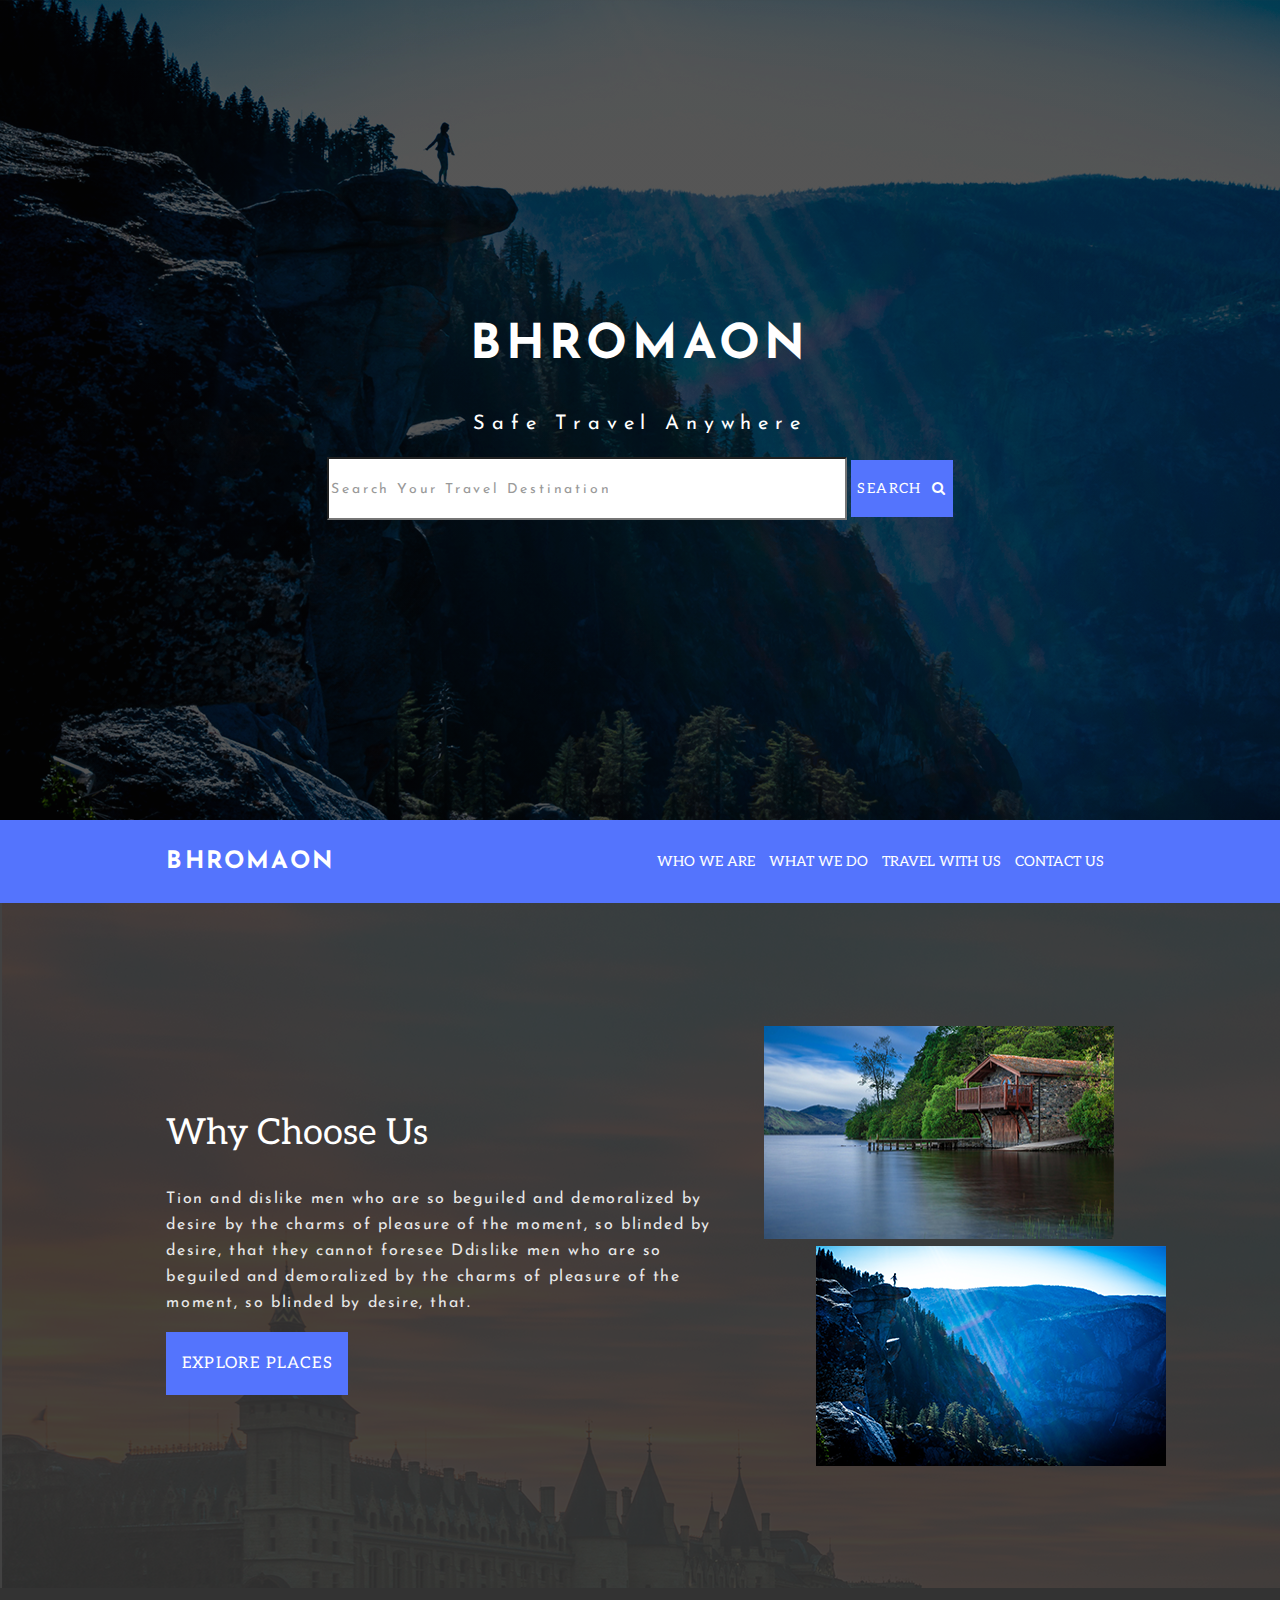
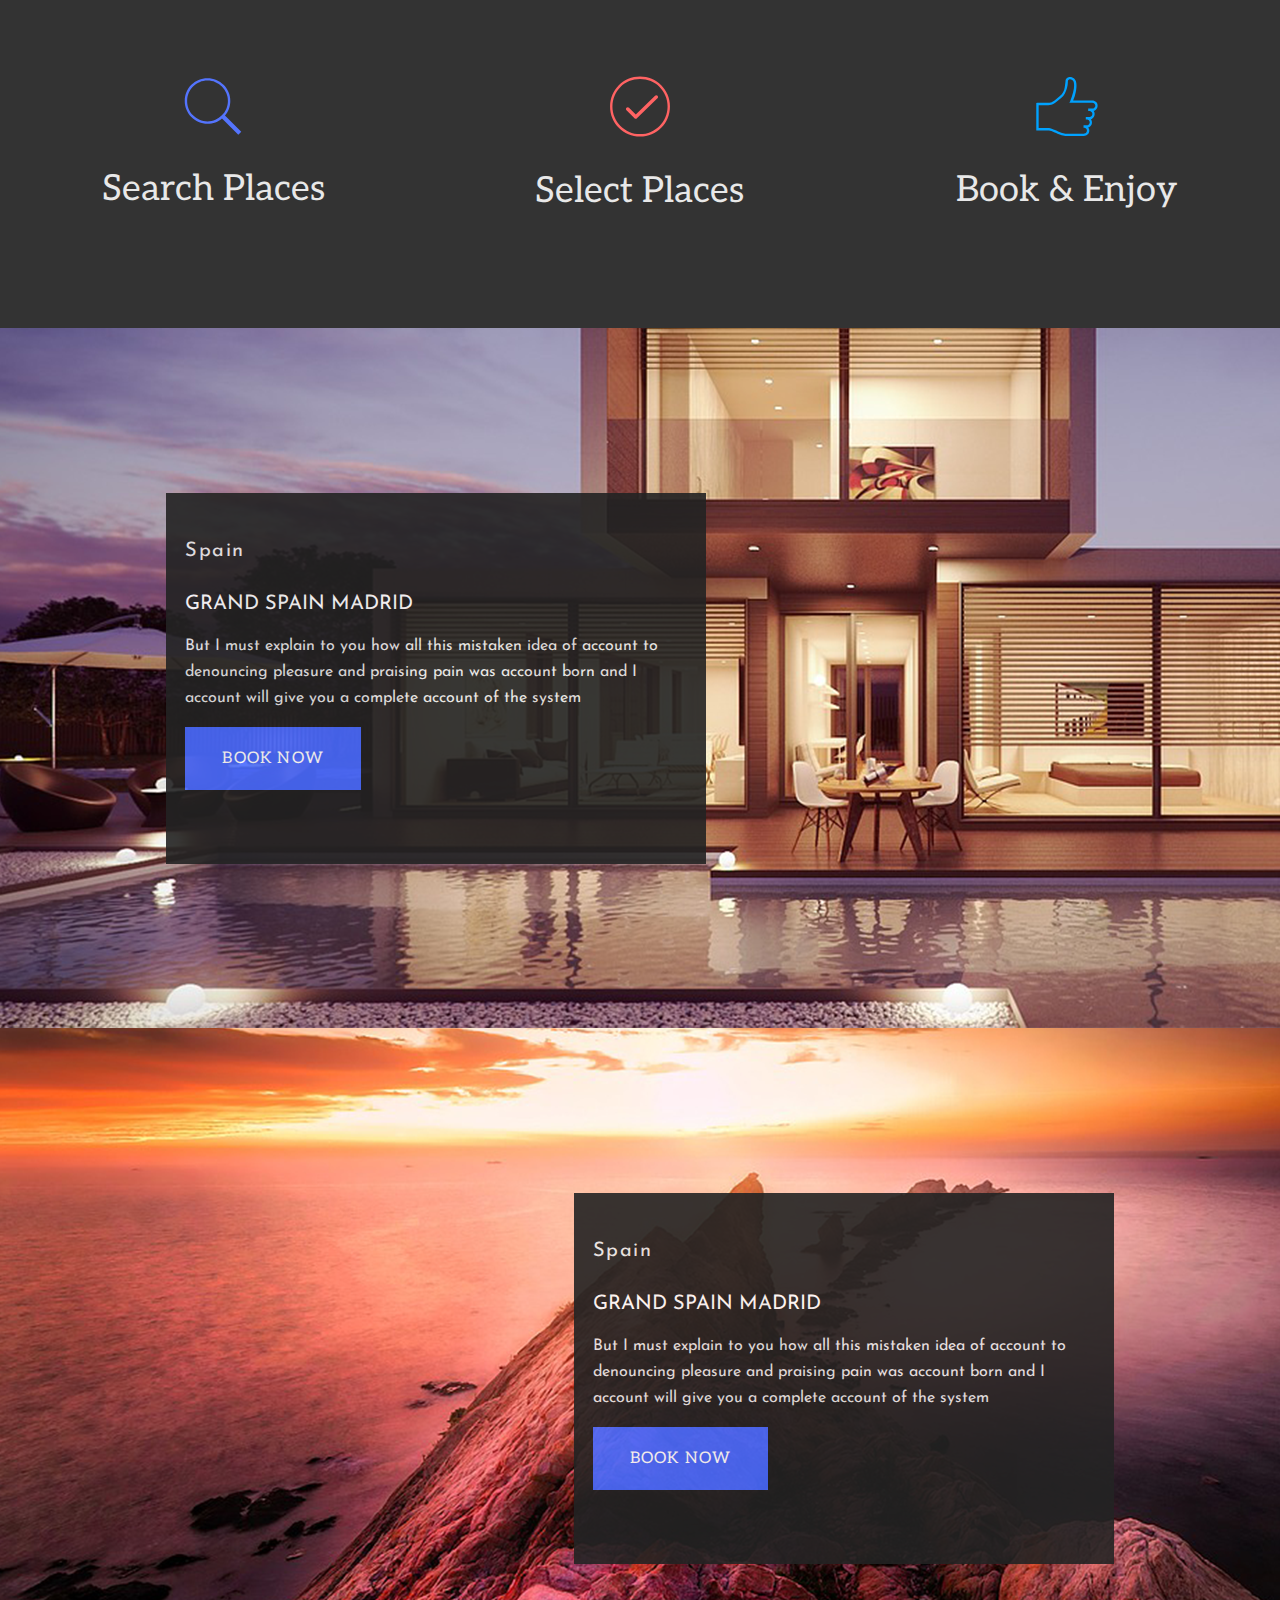
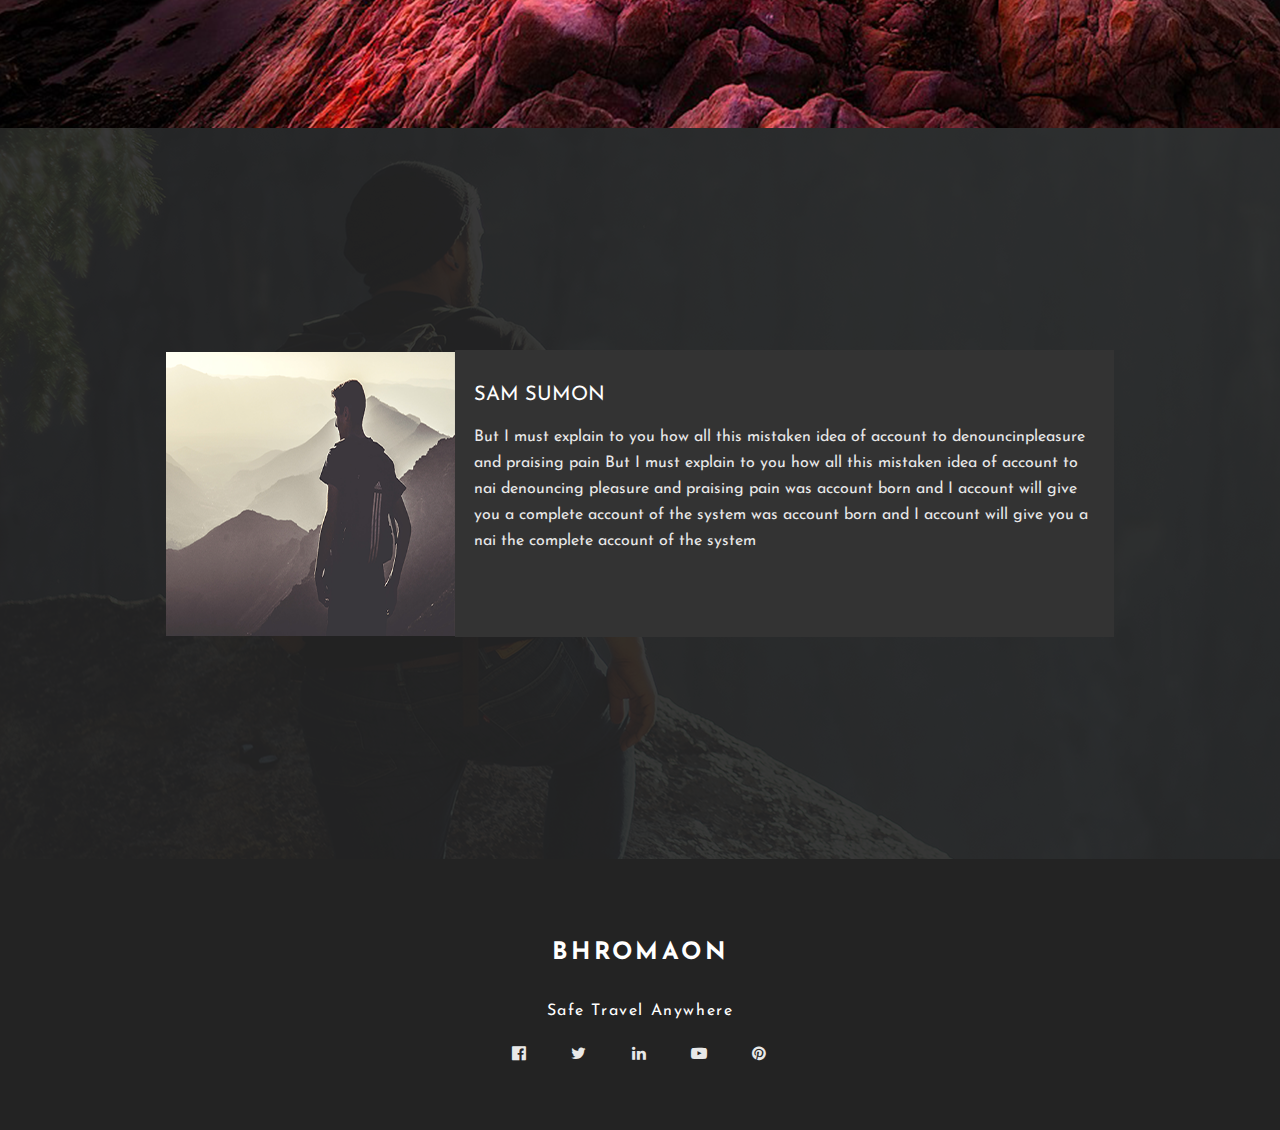
==== BHROMAON/index.html @ 415ad025 "Added my projects" ====
<!DOCTYPE html>
<html lang="en">
  <head>
    <meta charset="UTF-8" />
    <meta name="viewport" content="width=device-width, initial-scale=1.0" />
    <title>Exam</title>
    <link rel="stylesheet" href="./style.css" />
    <link
      rel="stylesheet"
      href="https://cdnjs.cloudflare.com/ajax/libs/font-awesome/4.7.0/css/font-awesome.min.css"
    />
    <link
      href="https://fonts.googleapis.com/css?family=Aleo"
      rel="stylesheet"
    />
    <link
      href="https://fonts.googleapis.com/css?family=Josefin Sans"
      rel="stylesheet"
    />
  </head>
  <body>
    <div class="container">
      <div class="header">
        <div class="header-text">
          <h1 class="header-text-title">Bhromaon</h1>
          <h3 class="header-text-subtitle">Safe Travel Anywhere</h3>
          <div class="header-input-button">
            <input
              class="header-input"
              type="text"
              placeholder="Search Your Travel Destination"
            />
            <button class="header-button">
              Search
              <span
                ><i
                  class="fa fa-search header-button-icon"
                  aria-hidden="true"
                ></i
              ></span>
            </button>
          </div>
        </div>
      </div>

      <div class="nav">
        <div class="logo">
          <h1 class="logo-text">Bhromaon</h1>
        </div>
        <div class="nav-bar">
          <a class="nav-bar-links" href="#">Who We Are</a>
          <a class="nav-bar-links" href="#">What We Do</a>
          <a class="nav-bar-links" href="#">Travel With Us</a>
          <a class="nav-bar-links" href="#">Contact Us</a>
        </div>
      </div>

      <div class="main">
        <div class="left-main">
          <h1 class="left-main-text">Why Choose Us</h1>
          <p class="left-main-paragraph">
            Tion and dislike men who are so beguiled and demoralized by desire
            by the charms of pleasure of the moment, so blinded by desire, that
            they cannot foresee Ddislike men who are so beguiled and
            demoralized by the charms of pleasure of the moment, so blinded by
            desire, that.
          </p>
          <button class="left-main-button">Explore Places</button>
        </div>
        <div class="right-main">
          <img class="right-main-image" src="./images/Image2.png" alt="" />
          <img class="right-main-imagee" src="./images/Image3.png" alt="" />
        </div>
      </div>

      <div class="section">
        <div class="section-svg">
          <svg
            xmlns="http://www.w3.org/2000/svg"
            width="58"
            height="57"
            viewBox="0 0 58 57"
            fill="none"
          >
            <path
              fill-rule="evenodd"
              clip-rule="evenodd"
              d="M57.2656 53.8123L54.3124 56.7656L37.9999 40.4529C37.0617 41.2968 36.0312 42.0483 34.9062 42.7031C33.7812 43.3601 32.6079 43.9224 31.3906 44.3906C30.1711 44.8608 28.8813 45.2123 27.5233 45.4453C26.1633 45.6803 24.8273 45.7969 23.5156 45.7969C20.3273 45.7969 17.35 45.1881 14.5859 43.9685C11.8195 42.7514 9.40472 41.11 7.34372 39.0467C5.28044 36.9856 3.66326 34.571 2.49212 31.8046C1.31882 29.0404 0.7343 26.1093 0.7343 23.0155C0.7343 19.8295 1.31882 16.8521 2.49212 14.0859C3.66326 11.3218 5.28044 8.90693 7.34372 6.84364C9.40472 4.78259 11.8195 3.16528 14.5859 1.99201C17.35 0.820976 20.3273 0.234162 23.5156 0.234162C26.6094 0.234162 29.5383 0.820976 32.3047 1.99201C35.0688 3.16528 37.4836 4.78259 39.5469 6.84364C41.6079 8.90693 43.2493 11.3218 44.4687 14.0859C45.686 16.8521 46.2968 19.8295 46.2968 23.0155C46.2968 24.3293 46.1781 25.6653 45.9453 27.0232C45.7101 28.3834 45.3585 29.6733 44.8906 30.8904C44.4203 32.1101 43.8579 33.2811 43.2031 34.4061C42.5461 35.531 41.7968 36.5638 40.9531 37.4999L57.2656 53.8123ZM3.12494 23.0155C3.12494 25.828 3.63914 28.4537 4.6718 30.8904C5.7023 33.3295 7.15478 35.485 9.03122 37.3593C10.9054 39.2358 13.0851 40.7123 15.5703 41.7889C18.0531 42.8677 20.703 43.4062 23.5156 43.4062C26.3281 43.4062 28.9516 42.8677 31.3906 41.7889C33.8273 40.7123 35.9829 39.2358 37.8593 37.3593C39.7336 35.485 41.2101 33.3295 42.289 30.8904C43.3657 28.4537 43.9062 25.828 43.9062 23.0155C43.9062 20.203 43.3657 17.5552 42.289 15.0701C41.2101 12.5872 39.7336 10.4076 37.8593 8.53115C35.9829 6.65678 33.8273 5.20444 31.3906 4.17165C28.9516 3.14115 26.3281 2.62484 23.5156 2.62484C20.703 2.62484 18.0531 3.14115 15.5703 4.17165C13.0851 5.20444 10.9054 6.65678 9.03122 8.53115C7.15478 10.4076 5.7023 12.5872 4.6718 15.0701C3.63914 17.5552 3.12494 20.203 3.12494 23.0155Z"
              fill="#5474FD"
            />
          </svg>
          <p class="section-svg-text">Search Places</p>
        </div>
        <div class="section-svg">
          <svg
            xmlns="http://www.w3.org/2000/svg"
            width="60"
            height="61"
            viewBox="0 0 60 61"
            fill="none"
          >
            <path
              fill-rule="evenodd"
              clip-rule="evenodd"
              d="M30 0.546839C34.1242 0.546839 38.0156 1.32023 41.6718 2.867C45.3281 4.41403 48.5141 6.54759 51.2343 9.26541C53.9523 11.9857 56.0859 15.1717 57.6328 18.8281C59.1796 22.4843 59.9531 26.3756 59.9531 30.4999C59.9531 34.6263 59.1796 38.5154 57.6328 42.1718C56.0859 45.828 53.9523 49.0162 51.2343 51.7343C48.5141 54.4544 45.3281 56.5859 41.6718 58.1327C38.0156 59.6795 34.1242 60.4531 30 60.4531C25.8735 60.4531 21.9843 59.6795 18.3281 58.1327C14.6718 56.5859 11.4836 54.4544 8.76562 51.7343C6.04543 49.0162 3.914 45.828 2.36716 42.1718C0.820258 38.5154 0.046808 34.6263 0.046808 30.4999C0.046808 26.3756 0.820258 22.4843 2.36716 18.8281C3.914 15.1717 6.04543 11.9857 8.76562 9.26541C11.4836 6.54759 14.6718 4.41403 18.3281 2.867C21.9843 1.32023 25.8735 0.546839 30 0.546839ZM30 58.0624C33.8429 58.0624 37.4288 57.3374 40.7578 55.8828C44.0844 54.4302 47.0156 52.4857 49.5469 50.0467C51.9836 47.5155 53.9282 44.5867 55.3827 41.2576C56.8351 37.9309 57.5625 34.345 57.5625 30.4999C57.5625 26.6569 56.8351 23.0708 55.3827 19.742C53.9282 16.4153 51.9836 13.4841 49.5469 10.9529C47.0156 8.51621 44.0844 6.57178 40.7578 5.11717C37.4288 3.66458 33.8429 2.93725 30 2.93725C26.1548 2.93725 22.5688 3.66458 19.2421 5.11717C15.9132 6.57178 12.9843 8.51621 10.453 10.9529C8.01412 13.4841 6.06955 16.4153 4.6172 19.742C3.16256 23.0708 2.4374 26.6569 2.4374 30.4999C2.4374 34.345 3.16256 37.9309 4.6172 41.2576C6.06955 44.5867 8.01412 47.5155 10.453 50.0467C12.9843 52.4857 15.9132 54.4302 19.2421 55.8828C22.5688 57.3374 26.1548 58.0624 30 58.0624ZM45.0468 19.8123C45.3281 19.4388 45.7258 19.25 46.2421 19.25C46.7563 19.25 47.2023 19.4388 47.5781 19.8123C47.8593 20.188 48 20.6341 48 21.1483C48 21.6646 47.8109 22.0625 47.4375 22.3438L26.9063 42.3123C26.8117 42.5012 26.6469 42.6178 26.414 42.6639C26.1789 42.7122 25.968 42.7342 25.7812 42.7342C25.4999 42.7342 25.2407 42.7122 25.0078 42.6639C24.7727 42.6178 24.6079 42.5012 24.5155 42.3123L16.4999 34.2966C16.1242 33.9232 15.9375 33.4772 15.9375 32.9609C15.9375 32.4466 16.1242 32.0467 16.4999 31.7654C16.7812 31.392 17.179 31.2031 17.6953 31.2031C18.2095 31.2031 18.6554 31.392 19.0311 31.7654L25.7812 38.5154L45.0468 19.8123Z"
              fill="#FF6363"
            />
          </svg>
          <p class="section-svg-text">Select Places</p>
        </div>
        <div class="section-svg">
          <svg
            xmlns="http://www.w3.org/2000/svg"
            width="62"
            height="59"
            viewBox="0 0 62 59"
            fill="none"
          >
            <path
              fill-rule="evenodd"
              clip-rule="evenodd"
              d="M61.5859 28.6561C61.5859 29.3131 61.4914 29.9218 61.3046 30.4841C61.1157 31.0467 60.8344 31.563 60.4609 32.0311C60.0852 32.5014 59.6633 32.8748 59.1953 33.1561C58.7251 33.4374 58.2109 33.6724 57.6484 33.8592C57.9296 34.3294 58.1626 34.8218 58.3515 35.3357C58.5382 35.8523 58.6328 36.4388 58.6328 37.0936C58.6328 37.6562 58.5382 38.2185 58.3515 38.7812C58.1626 39.3438 57.9296 39.86 57.6484 40.3279C57.2727 40.7036 56.8508 41.0552 56.3827 41.3826C55.9125 41.7123 55.4445 41.9694 54.9765 42.1562C55.2577 42.6264 55.4906 43.1404 55.6797 43.703C55.8664 44.2656 55.9609 44.828 55.9609 45.3906C55.9609 46.0473 55.8664 46.6342 55.6797 47.1484C55.4906 47.6646 55.2577 48.1567 54.9765 48.6249C54.6008 49.0951 54.1789 49.4927 53.7108 49.8201C53.2407 50.1498 52.7265 50.3608 52.164 50.4529C52.5375 50.9231 52.8188 51.4155 53.0077 51.9295C53.1946 52.446 53.289 53.0325 53.289 53.6873C53.289 54.3443 53.1484 55.0014 52.8671 55.6561C52.5859 56.3132 52.2102 56.8756 51.7421 57.3437C51.1797 57.8139 50.5688 58.1874 49.914 58.4687C49.2571 58.75 48.5539 58.8905 47.8046 58.8905H29.2421C28.5852 58.8905 27.8359 58.7984 26.9922 58.6092C26.1484 58.4226 25.2563 58.1413 24.3203 57.7655C23.382 57.4842 22.4438 57.1327 21.5078 56.7108C20.5695 56.289 19.6313 55.8911 18.6952 55.5154C17.5702 55.0475 16.4672 54.5796 15.3905 54.1091C14.3117 53.6412 13.5383 53.406 13.0702 53.406H0.273408V25.9843L1.3984 25.8435C6.74214 25.8435 10.3984 25.8435 12.3672 25.8435C13.2109 25.8435 13.9843 25.7514 14.6875 25.5623C15.3905 25.3757 16.1157 24.9999 16.8671 24.4373C17.7108 23.9694 18.6711 23.3123 19.75 22.4687C20.8266 21.6248 22.1164 20.5943 23.6171 19.3749C26.5219 16.9381 28.2336 13.8904 28.75 10.2342C29.2641 6.57809 29.5234 4.46871 29.5234 3.90611C29.5234 3.3435 29.664 2.80536 29.9453 2.28882C30.2265 1.77483 30.6001 1.37491 31.0703 1.09358C31.5383 0.720139 32.0304 0.460767 32.5468 0.320223C33.0609 0.179435 33.5532 0.109163 34.0234 0.109163C34.7726 0.109163 35.5219 0.203652 36.2733 0.390495C37.0227 0.579351 37.7257 1.00147 38.3828 1.65618C39.0376 2.31303 39.5539 3.18106 39.9297 4.25765C40.3032 5.33656 40.4922 6.76701 40.4922 8.54668C40.4922 10.1418 40.3735 11.6647 40.1405 13.117C39.9055 14.5717 39.6001 15.9537 39.2265 17.2655C38.9453 18.5794 38.5937 19.7748 38.1718 20.8514C37.75 21.9303 37.3984 22.8445 37.1172 23.5937H56.2421C57.0859 23.5937 57.8109 23.7123 58.4219 23.9452C59.0305 24.1802 59.6172 24.5317 60.1796 24.9999C60.6477 25.4701 60.9992 26.0085 61.2343 26.617C61.4673 27.2279 61.5859 27.9069 61.5859 28.6561ZM56.2421 31.6093C56.7102 31.6093 57.132 31.5388 57.5078 31.3983C57.8813 31.2578 58.1626 31.0467 58.3515 30.7654C58.6328 30.4841 58.8657 30.1809 59.0547 29.8515C59.2414 29.5242 59.3359 29.1263 59.3359 28.6561C59.3359 27.9069 59.0547 27.2498 58.4922 26.6875C57.9296 26.1249 57.1782 25.8435 56.2421 25.8435H47.8046C47.8046 25.938 47.8046 25.938 47.8046 25.8435H33.3203L34.164 24.156C36.7876 17.6874 38.1016 12.4842 38.1016 8.54668C38.1016 5.45289 37.5852 3.64899 36.5547 3.13275C35.5219 2.61846 34.6782 2.35933 34.0234 2.35933C33.7421 2.35933 33.3203 2.49988 32.7578 2.78115C32.1952 3.06248 31.914 3.43824 31.914 3.90611C31.914 4.46871 31.8657 5.40683 31.7734 6.71864C31.679 8.0327 31.3976 9.5311 30.9297 11.2187C30.4594 12.9062 29.7805 14.6419 28.8905 16.4218C27.9985 18.2036 26.757 19.7506 25.164 21.0624C23.5688 22.3763 22.2328 23.477 21.1562 24.367C20.0773 25.259 19.0688 25.9843 18.1327 26.5467C17.1945 27.1093 16.2563 27.5311 15.3203 27.8124C14.382 28.0937 13.3976 28.2342 12.3672 28.2342C11.6157 28.2342 10.7962 28.2342 9.90618 28.2342C9.01408 28.2342 8.1001 28.2342 7.16397 28.2342C6.32026 28.2342 5.49843 28.2342 4.7031 28.2342C3.90541 28.2342 3.2265 28.2342 2.664 28.2342V51.0156H13.0702C13.725 51.0156 14.593 51.2264 15.6719 51.6482C16.7485 52.0702 18.0844 52.6107 19.6796 53.2655C20.4289 53.6412 21.2485 54.0388 22.1406 54.4607C23.0305 54.8828 23.8984 55.2343 24.7421 55.5154C25.6782 55.7967 26.5219 56.0561 27.2733 56.289C28.0227 56.524 28.6796 56.6406 29.2421 56.6406H44.8515H47.8046C48.2726 56.6406 48.6946 56.5482 49.0703 56.3593C49.4438 56.1724 49.7734 55.9375 50.0547 55.6561C50.3359 55.4693 50.5468 55.188 50.6874 54.8123C50.8281 54.4388 50.8984 54.0631 50.8984 53.6873C50.8984 53.2194 50.8281 52.8218 50.6874 52.4921C50.5468 52.1647 50.3359 51.8592 50.0547 51.5779C49.7734 51.2969 49.4438 51.0858 49.0703 50.9453C48.6946 50.8046 48.2726 50.7343 47.8046 50.7343H47.5234V48.3436H50.7577C51.1313 48.3436 51.507 48.2734 51.8828 48.1328C52.2563 47.992 52.5859 47.7813 52.8671 47.4999C53.0539 47.2187 53.2407 46.8913 53.4296 46.5155C53.6164 46.1421 53.7108 45.7663 53.7108 45.3906C53.7108 45.0169 53.6164 44.6411 53.4296 44.2656C53.2407 43.8919 53.0539 43.5625 52.8671 43.2812C52.5859 43.0943 52.2563 42.9075 51.8828 42.7186C51.507 42.532 51.1313 42.4373 50.7577 42.4373H49.7734V40.0468H53.289C53.6625 40.0468 54.0383 39.9763 54.414 39.8358C54.7876 39.6953 55.1172 39.4842 55.3984 39.203C55.6797 38.9216 55.9125 38.5942 56.1016 38.2185C56.2883 37.845 56.3827 37.4693 56.3827 37.0936C56.3827 36.6257 56.2883 36.2038 56.1016 35.8281C55.9125 35.4544 55.6797 35.1734 55.3984 34.9842C55.1172 34.7029 54.7876 34.4702 54.414 34.2811C54.0383 34.0945 53.6625 33.9998 53.289 33.9998H52.164V31.6093H56.2421Z"
              fill="#00A2FF"
            />
          </svg>
          <p class="section-svg-text">Book & Enjoy</p>
        </div>
      </div>

      <div class="section-spain">
        <div class="section-spain-information">
          <h4 class="section-spain-title">Spain</h4>
          <h2 class="section-spain-subtitle">Grand Spain Madrid</h2>
          <p class="section-spain-description">
            But I must explain to you how all this mistaken idea of account to
            denouncing pleasure and praising pain was account born and I account
            will give you a complete account of the system
          </p>
          <button class="section-spain-button">Book Now</button>
        </div>
      </div>

      <div class="section-madrid">
        <div class="section-spain-information">
          <h4 class="section-spain-title">Spain</h4>
          <h2 class="section-spain-subtitle">Grand Spain Madrid</h2>
          <p class="section-spain-description">
            But I must explain to you how all this mistaken idea of account to
            denouncing pleasure and praising pain was account born and I account
            will give you a complete account of the system
          </p>
          <button class="section-spain-button">Book Now</button>
        </div>
      </div>

      <div class="tourists">
        <img
          class="tourist-image"
          src="./images/Rectangle 41441 1.png"
          alt=""
        />
        <div class="tourist-description">
          <h1 class="tourist-name">Sam Sumon</h1>
       
          <p class="tourist-words">But I must explain to you how all this mistaken idea of account to denouncinpleasure and praising pain  But I must explain to you how all this mistaken idea of account to nai denouncing pleasure and praising pain was account  born and I account will give you a complete account of the system was account  born and I account will give you a nai the complete account of the system</p>
        </div>
      </div>

      <div class="footer">
        <h1 class="footer-title">Bhromaon</h1>
        <p class="footer-desc">Safe Travel Anywhere</p>
        <div class="footer-icons">
            <i class="fa fa-facebook-official" aria-hidden="true"></i>
            <i class="fa fa-twitter" aria-hidden="true"></i>
            <i class="fa fa-linkedin" aria-hidden="true"></i>
            <i class="fa fa-youtube-play" aria-hidden="true"></i>
            <i class="fa fa-pinterest" aria-hidden="true"></i>
        </div>
      </div>
    </div>
  </body>
</html>
---- BHROMAON/style.css ----
* {
  box-sizing: border-box;
}

body {
  margin: 0;
}
.container {
  width: 100%;
}

.header {
  width: 100%;
  height: 820px;
  flex-shrink: 0;
  background: linear-gradient(
      0deg,
      rgba(0, 0, 0, 0.2) 0%,
      rgba(0, 0, 0, 0.2) 100%
    ),
    linear-gradient(0deg, rgba(0, 0, 0, 0.2) 0%, rgba(0, 0, 0, 0.2) 100%),
    url("./images/image.png"), lightgray 50% / cover no-repeat;
  display: flex;
  flex-direction: column;
  align-items: center;
  justify-content: center;
}

.header-text {
  display: flex;
  flex-direction: column;
  align-items: center;
  justify-content: center;
}

.header-text-title {
  width: 342px;
  color: #fff;
  text-align: center;
  font-family: Josefin Sans;
  font-size: 48px;
  font-style: normal;
  font-weight: 700;
  line-height: 26px; /* 54.167% */
  letter-spacing: 4.8px;
  text-transform: uppercase;
}
.header-text-subtitle {
  width: 345px;
  color: #fff;
  text-align: center;
  font-family: Josefin Sans;
  font-size: 20px;
  font-style: normal;
  font-weight: 400;
  line-height: 26px; /* 118.182% */
  letter-spacing: 6.82px;
}
.header-input-button {
  position: relative;
  display: inline-block;
}

.header-input {
  width: 520px;
  height: 63px;
  flex-shrink: 0;
  background-color: #fff;
  padding-right: 40px; /* Adjust as needed to make space for the button */ /* Adjust the width as needed */
  box-sizing: border-box;
  text-align: center;
}

.header-input::placeholder {
  color: #999;
  text-align: center;
  font-family: Josefin Sans;
  font-size: 14px;
  font-style: normal;
  font-weight: 400;
  line-height: 26px; /* 185.714% */
  letter-spacing: 2.8px;
  width: 277px;
}
.header-button {
  position: relative;
  height: 57px;
  background-color: #ccc; /* Button background color */
  border: none;
  cursor: pointer;
  background-color: #5474fd;
  stroke-width: 2px;
  stroke: #5474fd;
  color: #fff;
  text-align: center;
  font-family: Aleo;
  font-size: 14px;
  font-style: normal;
  font-weight: 400;
  line-height: 26px; /* 185.714% */
  letter-spacing: 1.4px;
  text-transform: uppercase;
}
.header-button-icon {
  padding-left: 5px;
  font-size: 14px;
}
.nav {
  height: 83px;
  flex-shrink: 0;
  background-color: #5474fd;
  display: flex;
  align-items: center;
  justify-content: space-between;
  padding: 0 13%;
}
.logo {
  width: 40%;
}
.logo-text {
  color: #fff;
  font-family: Josefin Sans;
  font-size: 24px;
  font-style: normal;
  font-weight: 700;
  line-height: 26px; /* 108.333% */
  letter-spacing: 2.4px;
  text-transform: uppercase;
}

.nav-bar-links {
  color: #fff;
  font-family: Aleo;
  font-size: 14px;
  font-style: normal;
  font-weight: 400;
  line-height: 26px; /* 185.714% */
  text-transform: uppercase;
  text-decoration: none;
  padding-right: 10px;
}

.main {
  height: 685px;
  flex-shrink: 0;
  width: 100%;
  background: url("./images/Rectangle\ 41444.png"),
    lightgray 50% / cover no-repeat;
  padding: 0 13%;
  display: flex;
  justify-content: space-between;
  align-items: center;
}

.left-main {
  width: 48%;
  display: flex;
  flex-direction: column;
}
.left-main-text {
  color: #fff;
  font-family: Aleo;
  font-size: 36px;
  font-style: normal;
  font-weight: 400;
  line-height: 26px; /* 72.222% */
  width: 288px;
}
.left-main-paragraph {
  width: 560px;
  color: #e8e8e8;
  font-family: Josefin Sans;
  font-size: 16px;
  font-style: normal;
  font-weight: 400;
  line-height: 26px; /* 162.5% */
  letter-spacing: 1.6px;
}
.left-main-button {
  width: 40%;
  height: 63px;
  flex-shrink: 0;
  color: #fff;
  font-family: Aleo;
  font-size: 16px;
  font-style: normal;
  font-weight: 400;
  line-height: 26px; /* 162.5% */
  letter-spacing: 1.2px;
  text-transform: uppercase;
  background-color: #5474fd;
  text-wrap: nowrap;
  border: 1px solid #5474fd;
}
.right-main {
  display: flex;
  flex-direction: column;
  justify-content: center;
  align-items: center;
}

.right-main-image {
  width: 350px;
  height: 220px;
  padding-bottom: 2%;
}
.right-main-imagee {
  width: 350px;
  height: 220px;
  position: relative;
  left: 15%;
}

.section {
  height: 340px;
  flex-shrink: 0;
  background-color: #333;
  display: flex;
  justify-content: space-around;
  align-items: center;
}

.section-svg {
  display: flex;
  flex-direction: column;
  justify-content: center;
  align-items: center;
}
.section-svg-text {
  width: 244px;
  color: #e8e8e8;
  text-align: center;
  font-family: Aleo;
  font-size: 36px;
  font-style: normal;
  font-weight: 400;
  line-height: 26px; /* 72.222% */
  padding-top: 2%;
}

.section-spain {
  height: 700px;
  flex-shrink: 0;
  background: url(./images/Rectangle\ 414\ 45.png),
    lightgray 50% / cover no-repeat;
  padding: 0 13%;
  display: flex;
  justify-content: flex-start;
  align-items: center;
}
.section-spain-information {
  width: 540px;
  height: 371px;
  flex-shrink: 0;
  background-color: #232323;
  opacity: 0.9;
  padding: 2%;
}
.section-spain-title {
  width: 80px;
  color: #e8e8e8;
  font-family: Josefin Sans;
  font-size: 20px;
  font-style: normal;
  font-weight: 400;
  line-height: 26px; /* 130% */
  letter-spacing: 1.5px;
}

.section-spain-subtitle {
  width: 241px;
  color: #fff;
  font-family: Josefin Sans;
  font-size: 20px;
  font-style: normal;
  font-weight: 400;
  line-height: 26px; /* 130% */
  text-transform: uppercase;
}
.section-spain-description {
  width: 508px;
  color: #e8e8e8;
  font-family: Josefin Sans;
  font-size: 16px;
  font-style: normal;
  font-weight: 400;
  line-height: 26px; /* 162.5% */
}

.section-spain-button {
  width: 35%;
  height: 63px;
  flex-shrink: 0;
  background-color: #496bfe;
  color: #fff;
  font-family: Aleo;
  font-size: 16px;
  font-style: normal;
  font-weight: 400;
  line-height: 26px; /* 162.5% */
  letter-spacing: 1.2px;
  text-transform: uppercase;
  border: 1px solid #496bfe;
}
.section-madrid {
  height: 700px;
  flex-shrink: 0;
  background: url("./images/Rectangle\ 41445.png"),
    lightgray 50% / cover no-repeat;
  padding: 0 13%;
  display: flex;
  justify-content: flex-end;
  align-items: center;
}

.section-madrid-information {
  width: 540px;
  height: 371px;
  flex-shrink: 0;
  background-color: #232323;
  opacity: 0.9;
  padding: 2%;
}
.tourists {
  height: 731px;
  flex-shrink: 0;
  background: url("./images/Rectangle\ 4142\ 1.png"),
    lightgray 50% / cover no-repeat;
  display: flex;
  align-items: center;
  justify-content: center;
  padding: 0 13%;
}
.tourist-image {
  width: 30.5%;
  height: 284px;
  flex-shrink: 0;
}
.tourist-description {
  background-color: #333;
  width: 668px;
  height: 287px;
  padding: 2%;
}
.tourist-name {
  width: 150px;
  color: #fefefe;
  font-family: Josefin Sans;
  font-size: 20px;
  font-style: normal;
  font-weight: 400;
  line-height: 26px; /* 130% */
  text-transform: uppercase;
}

.tourist-words {
  color: #e8e8e8;
  font-family: Josefin Sans;
  font-size: 16px;
  font-style: normal;
  font-weight: 400;
  line-height: 26px;
}
.footer {
  height: 271px;
  flex-shrink: 0;
  background-color: #232323;
  display: flex;
  flex-direction: column;
  align-items: center;
  justify-content: center;
}
.footer-title {
  color: #fff;
  font-family: Josefin Sans;
  font-size: 24px;
  font-style: normal;
  font-weight: 700;
  line-height: 26px; /* 108.333% */
  letter-spacing: 3.36px;
  text-transform: uppercase;
}
.footer-desc {
  color: #fff;
  text-align: center;
  font-family: Josefin Sans;
  font-size: 16px;
  font-style: normal;
  font-weight: 400;
  line-height: 26px; /* 162.5% */
  letter-spacing: 1.6px;
}
.footer-icons {
  width: 20%;
  display: flex;
  justify-content: space-between;
}

.footer-icons i {
  color: #e8e8e8;
  text-align: center;
  font-family: FontAwesome;
  font-size: 16px;
  font-style: normal;
  font-weight: 400;
  line-height: 26px; /* 162.5% */
  letter-spacing: 1.6px;
}
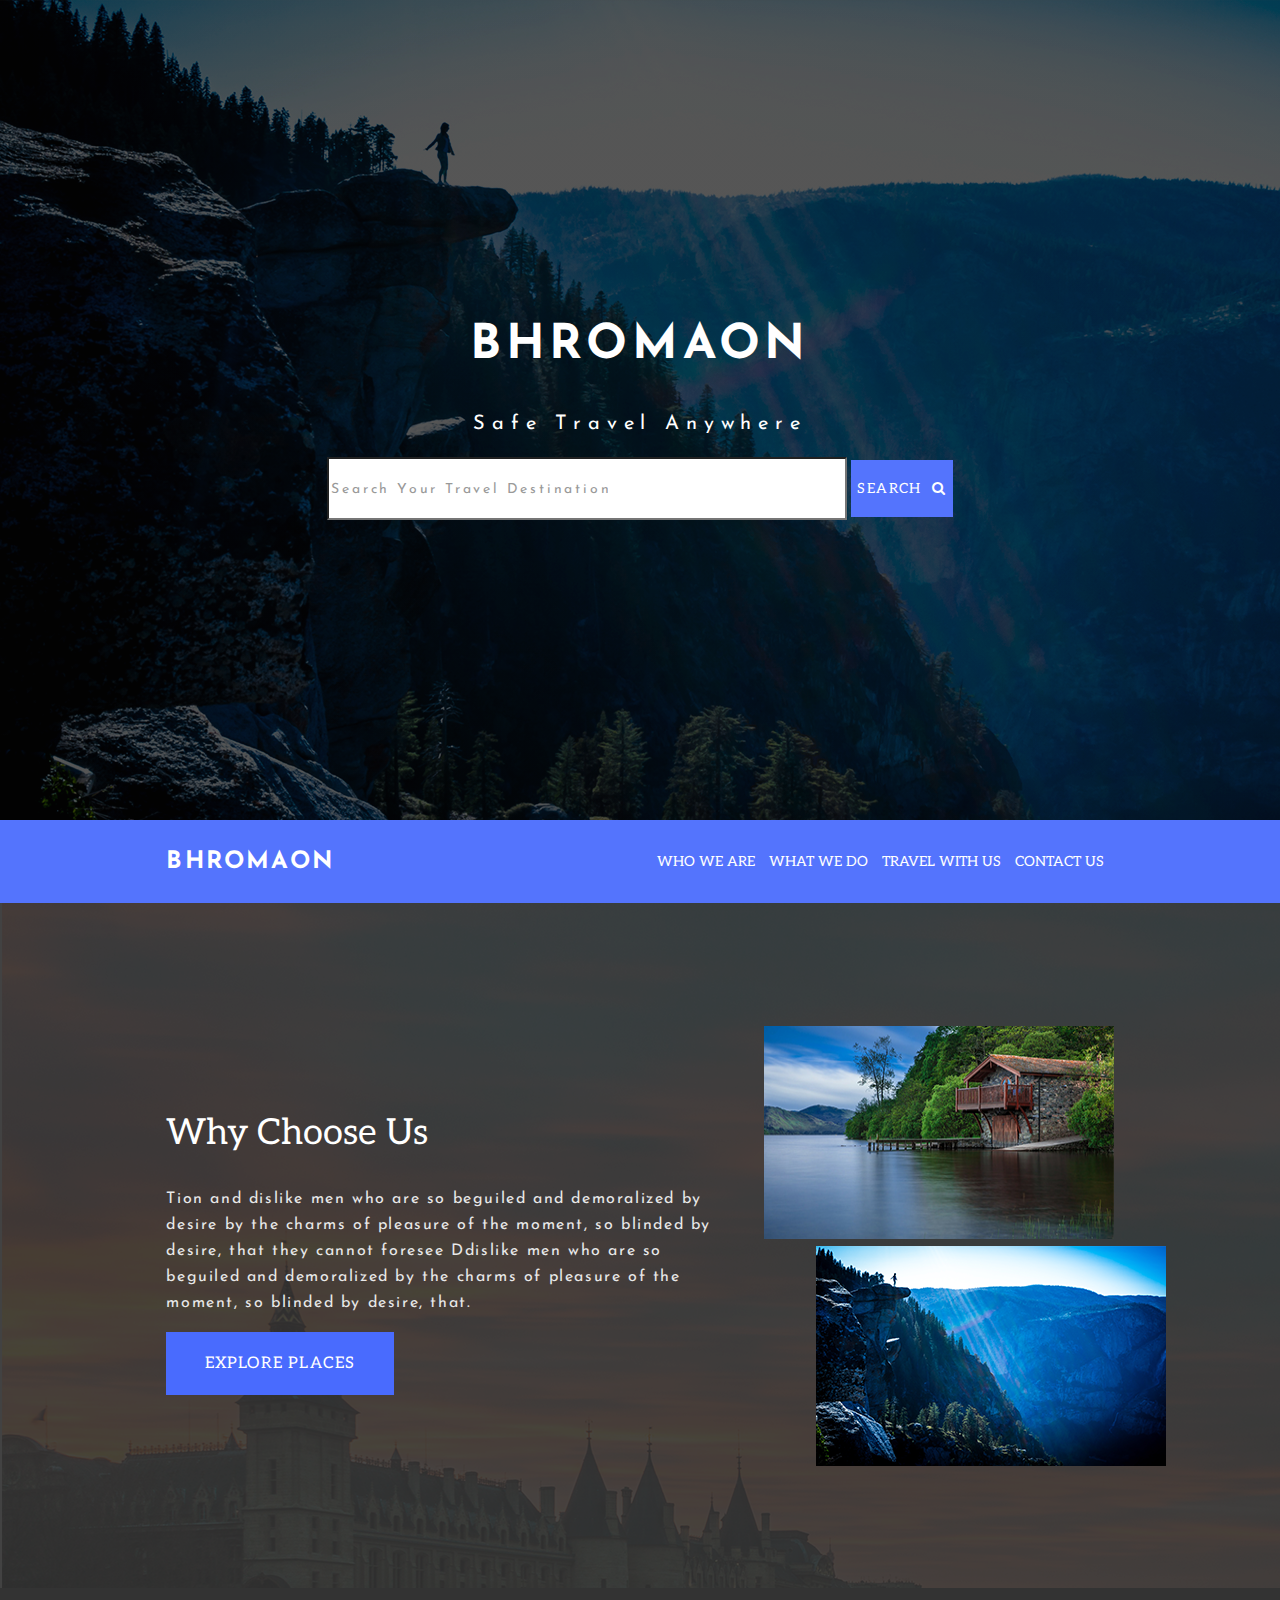
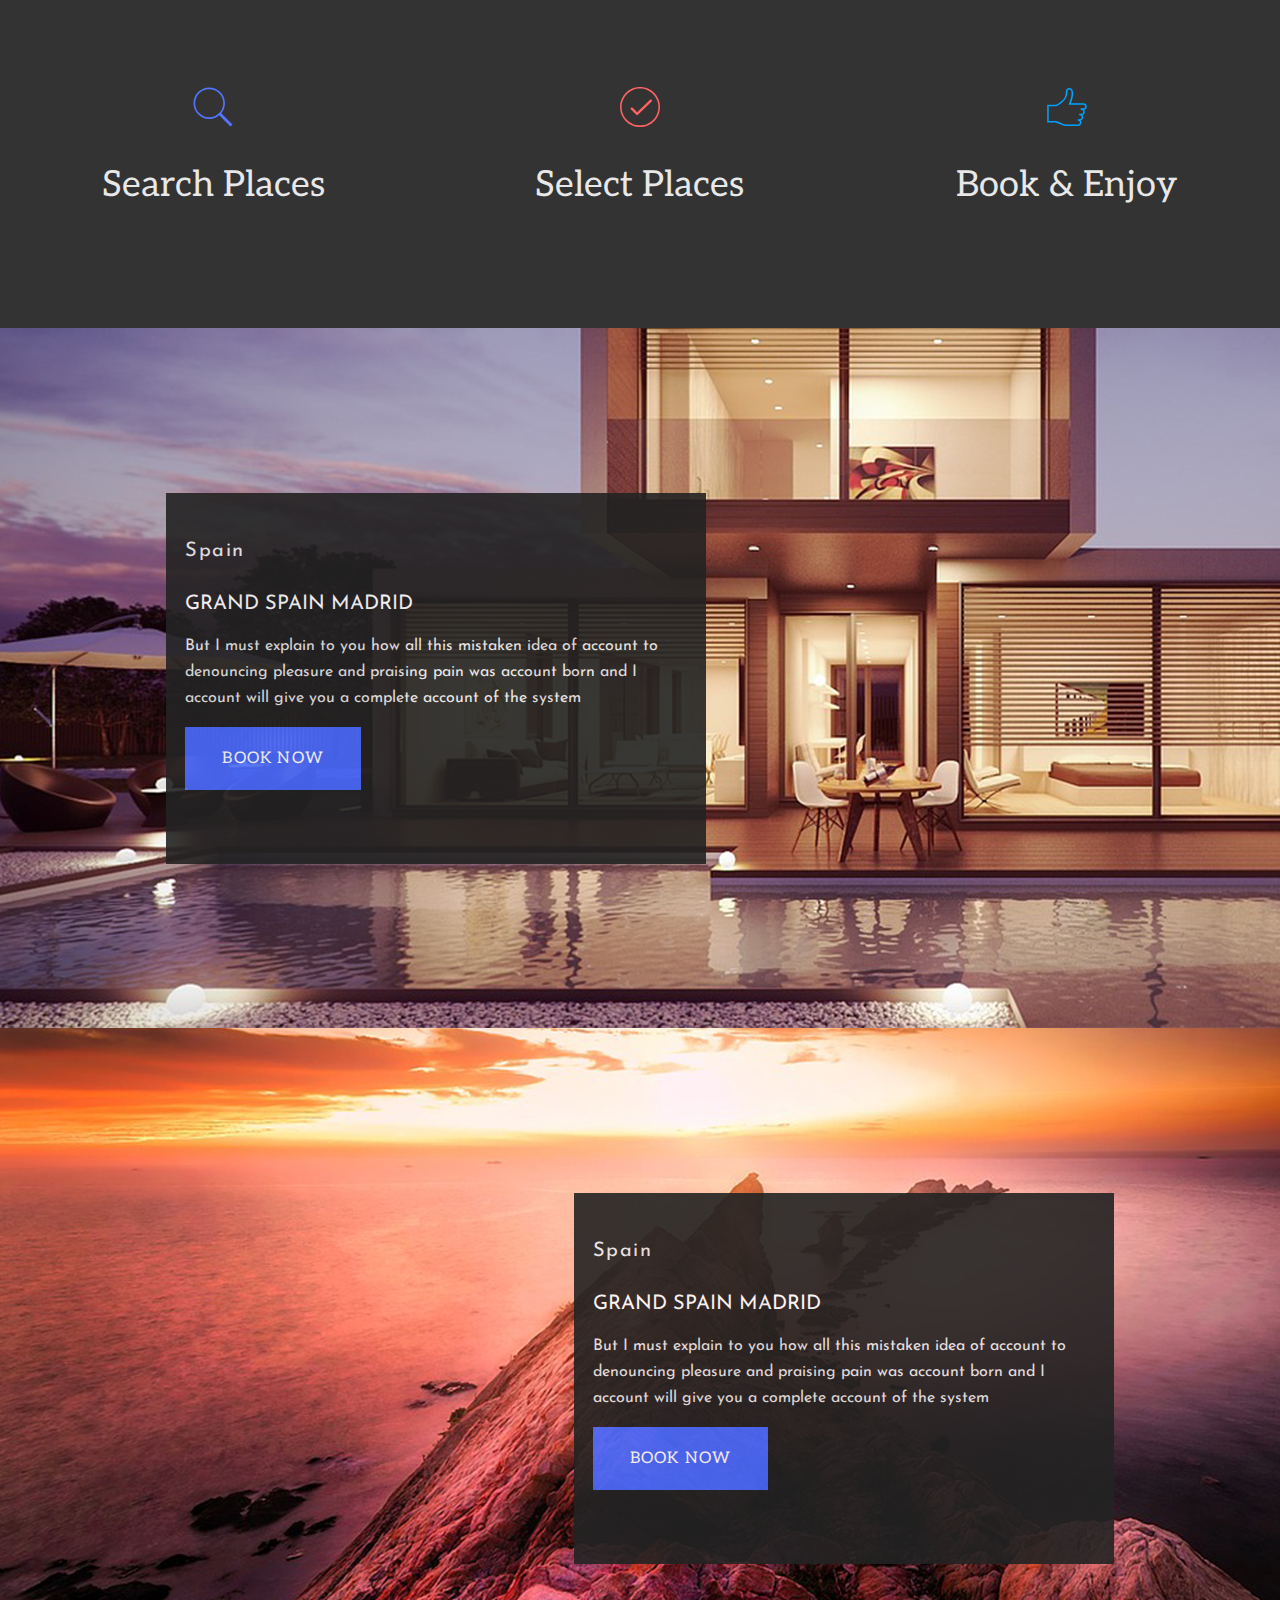
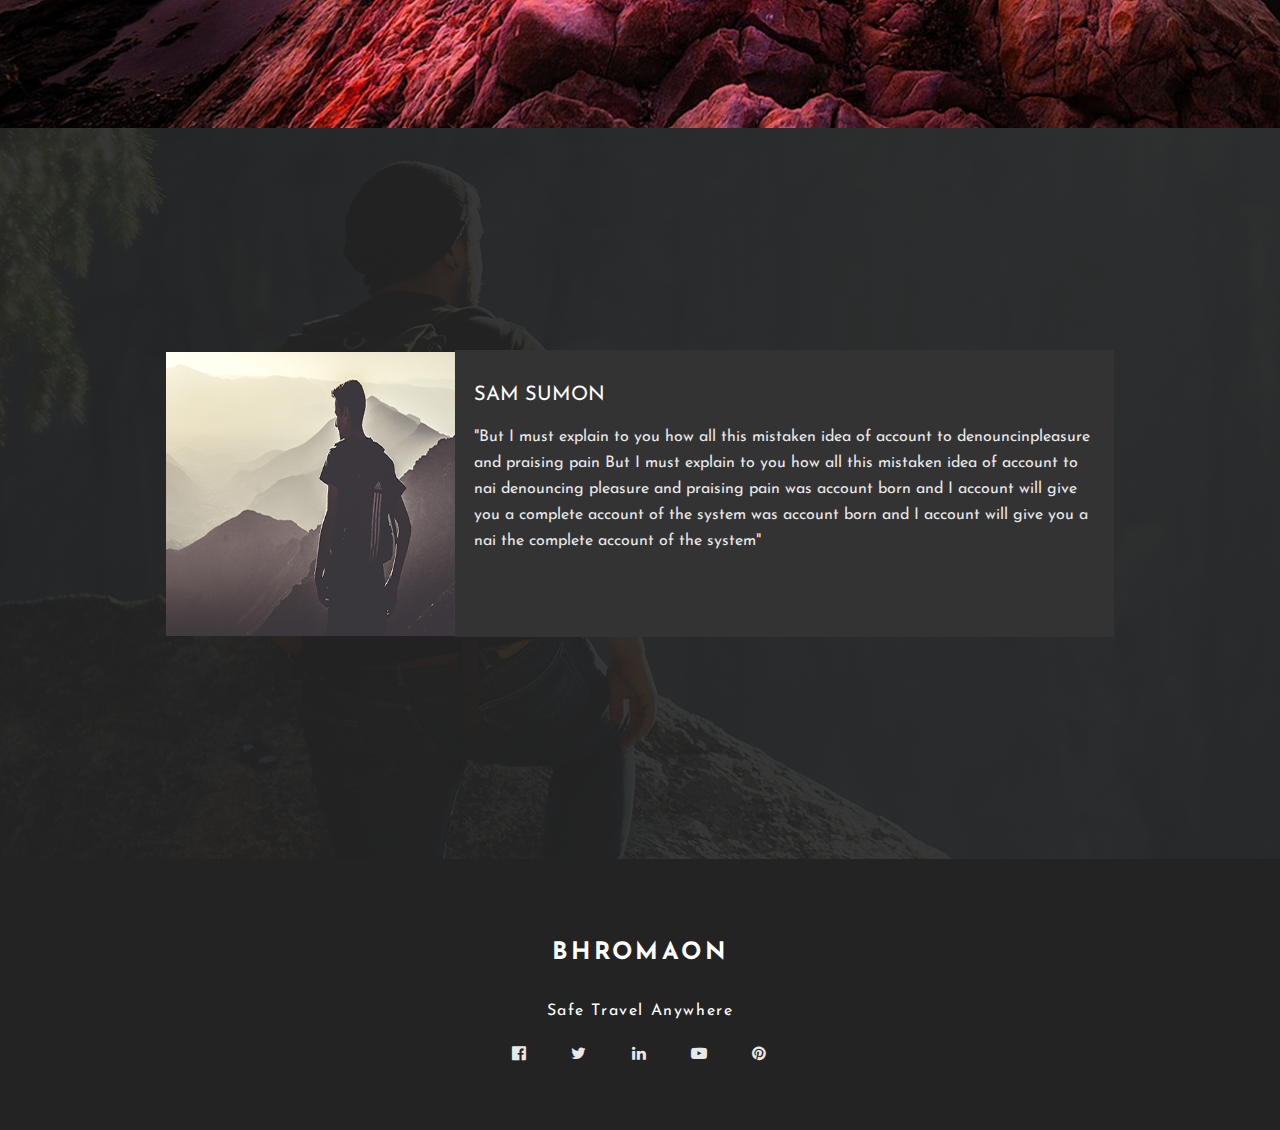
==== commit 17637210: "Made the BHROMAON project responsive for all devices" ====
--- a/BHROMAON/index.html
+++ b/BHROMAON/index.html
@@ -3,7 +3,7 @@
   <head>
     <meta charset="UTF-8" />
     <meta name="viewport" content="width=device-width, initial-scale=1.0" />
-    <title>Exam</title>
+    <title>BHROMAON</title>
     <link rel="stylesheet" href="./style.css" />
     <link
       rel="stylesheet"
@@ -43,11 +43,16 @@
         </div>
       </div>
 
-      <div class="nav">
+      <div id="nav" class="nav">
         <div class="logo">
           <h1 class="logo-text">Bhromaon</h1>
         </div>
-        <div class="nav-bar">
+        <div>
+          <button id="nav-button-resp" class="nav-button" onclick="showMenu()">
+            <i class="fa fa-bars" aria-hidden="true"></i>
+        </button>
+                </div>
+        <div id="nav-bar-resp" class="nav-bar">
           <a class="nav-bar-links" href="#">Who We Are</a>
           <a class="nav-bar-links" href="#">What We Do</a>
           <a class="nav-bar-links" href="#">Travel With Us</a>
@@ -77,8 +82,8 @@
         <div class="section-svg">
           <svg
             xmlns="http://www.w3.org/2000/svg"
-            width="58"
-            height="57"
+            width="40"
+            height="50"
             viewBox="0 0 58 57"
             fill="none"
           >
@@ -94,8 +99,8 @@
         <div class="section-svg">
           <svg
             xmlns="http://www.w3.org/2000/svg"
-            width="60"
-            height="61"
+            width="40"
+            height="50"
             viewBox="0 0 60 61"
             fill="none"
           >
@@ -111,8 +116,8 @@
         <div class="section-svg">
           <svg
             xmlns="http://www.w3.org/2000/svg"
-            width="62"
-            height="59"
+            width="40"
+            height="50"
             viewBox="0 0 62 59"
             fill="none"
           >
@@ -152,7 +157,6 @@
           <button class="section-spain-button">Book Now</button>
         </div>
       </div>
-
       <div class="tourists">
         <img
           class="tourist-image"
@@ -162,7 +166,7 @@
         <div class="tourist-description">
           <h1 class="tourist-name">Sam Sumon</h1>
        
-          <p class="tourist-words">But I must explain to you how all this mistaken idea of account to denouncinpleasure and praising pain  But I must explain to you how all this mistaken idea of account to nai denouncing pleasure and praising pain was account  born and I account will give you a complete account of the system was account  born and I account will give you a nai the complete account of the system</p>
+          <p class="tourist-words">"But I must explain to you how all this mistaken idea of account to denouncinpleasure and praising pain  But I must explain to you how all this mistaken idea of account to nai denouncing pleasure and praising pain was account  born and I account will give you a complete account of the system was account  born and I account will give you a nai the complete account of the system"</p>
         </div>
       </div>
 
@@ -178,5 +182,6 @@
         </div>
       </div>
     </div>
+    <script src="./script.js"></script>
   </body>
 </html>
--- a/BHROMAON/style.css
+++ b/BHROMAON/style.css
@@ -105,6 +105,7 @@
   padding-left: 5px;
   font-size: 14px;
 }
+
 .nav {
   height: 83px;
   flex-shrink: 0;
@@ -139,6 +140,9 @@
   text-decoration: none;
   padding-right: 10px;
 }
+.nav-button {
+  display: none;
+}
 
 .main {
   height: 685px;
@@ -177,9 +181,10 @@
   letter-spacing: 1.6px;
 }
 .left-main-button {
-  width: 40%;
+  width: 50%;
   height: 63px;
   flex-shrink: 0;
+  background-color: #496bfe;
   color: #fff;
   font-family: Aleo;
   font-size: 16px;
@@ -188,9 +193,7 @@
   line-height: 26px; /* 162.5% */
   letter-spacing: 1.2px;
   text-transform: uppercase;
-  background-color: #5474fd;
-  text-wrap: nowrap;
-  border: 1px solid #5474fd;
+  border: 1px solid #496bfe;
 }
 .right-main {
   display: flex;
@@ -241,8 +244,10 @@
 .section-spain {
   height: 700px;
   flex-shrink: 0;
-  background: url(./images/Rectangle\ 414\ 45.png),
-    lightgray 50% / cover no-repeat;
+  background: url(./images/Rectangle\ 414\ 45.png);
+  background-repeat: none;
+  background-size: cover;
+  background-color: rgba(211, 211, 211, 0.5); /* Opaciteti 50% për light gray */
   padding: 0 13%;
   display: flex;
   justify-content: flex-start;
@@ -305,8 +310,11 @@
 .section-madrid {
   height: 700px;
   flex-shrink: 0;
-  background: url("./images/Rectangle\ 41445.png"),
-    lightgray 50% / cover no-repeat;
+  background: url("./images/Rectangle\ 41445.png");
+  background-repeat: none;
+  background-size: cover;
+  background-color: rgba(211, 211, 211, 0.5); /* Opaciteti 50% për light gray */
+
   padding: 0 13%;
   display: flex;
   justify-content: flex-end;
@@ -324,8 +332,10 @@
 .tourists {
   height: 731px;
   flex-shrink: 0;
-  background: url("./images/Rectangle\ 4142\ 1.png"),
-    lightgray 50% / cover no-repeat;
+  background: url("./images/Rectangle\ 4142\ 1.png");
+  background-repeat: no-repeat;
+  background-size: cover;
+
   display: flex;
   align-items: center;
   justify-content: center;
@@ -406,3 +416,639 @@
   line-height: 26px; /* 162.5% */
   letter-spacing: 1.6px;
 }
+
+/* Max width 400px responsive*/
+@media screen and (max-width: 400px) {
+  .header {
+    height: 410px;
+  }
+
+  .header-text-title {
+    width: 100%;
+    font-size: 20px;
+  }
+  .header-text-subtitle {
+    width: 100%;
+    font-size: 12px;
+  }
+  .header-input-button {
+    position: relative;
+    display: flex;
+    flex-direction: column;
+    justify-content: center;
+    align-items: center;
+  }
+
+  .header-input {
+    width: 100%;
+    height: 30px;
+  }
+
+  .header-input::placeholder {
+    color: white;
+  }
+  .header-button {
+    margin-top: 10%;
+    width: auto;
+    height: auto;
+    font-size: 10px;
+  }
+  .header-button-icon {
+    font-size: 10px;
+  }
+
+  .nav {
+    height: auto;
+    padding: 10px;
+  }
+
+  .logo-text {
+    font-size: 20px;
+  }
+  .nav-button {
+    display: block;
+    background-color: transparent;
+    border: none;
+  }
+  .nav-button i {
+    font-size: 22px;
+    color: #fff;
+  }
+
+  .nav-bar-links {
+    font-size: 12px;
+    border-bottom: 1px solid white;
+    height: 40px;
+    display: flex;
+    justify-content: center;
+    align-items: center;
+  }
+  .nav-bar {
+    display: none;
+  }
+  .main {
+    height: 90%;
+    width: 100%;
+    padding: 5% 0;
+    flex-direction: column;
+    justify-content: center;
+  }
+
+  .left-main {
+    width: 100%;
+    align-items: center;
+    justify-content: center;
+  }
+  .left-main-text {
+    text-align: center;
+    font-size: 20px;
+    width: 100%;
+    margin: auto;
+  }
+  .left-main-paragraph {
+    width: 100%;
+    font-size: 9px;
+    text-align: center;
+  }
+  .left-main-button {
+    width: 30%;
+    height: 40px;
+    font-size: 9px;
+    text-align: center;
+    padding: 2px;
+    margin-bottom: 4%;
+  }
+  .right-main {
+    width: 100%;
+    display: flex;
+  }
+
+  .right-main-image {
+    width: 330px;
+    height: 220px;
+    padding-bottom: 2%;
+  }
+  .right-main-imagee {
+    width: 330px;
+    height: 220px;
+    left: 0;
+  }
+  .section {
+    padding: 10% 0;
+    height: auto;
+
+    flex-direction: column;
+    justify-content: center;
+  }
+
+  .section-svg-text {
+    width: 200px;
+    font-size: 25px;
+  }
+  .section-spain {
+    height: auto;
+    padding: 13%;
+    justify-content: center;
+    align-items: center;
+  }
+  .section-spain-information {
+    width: 100%;
+    height: auto;
+    align-items: center;
+    justify-content: center;
+  }
+  .section-spain-title {
+    width: 60px;
+    font-size: 14px;
+  }
+
+  .section-spain-subtitle {
+    width: 200px;
+  }
+  .section-spain-description {
+    width: 100%;
+    color: #e8e8e8;
+    font-size: 12px;
+  }
+
+  .section-spain-button {
+    width: auto;
+    height: 40px;
+    font-size: 10px;
+    text-align: center;
+    text-wrap: nowrap;
+  }
+  .section-madrid {
+    height: 500px;
+    justify-content: center;
+    align-items: center;
+  }
+
+  .tourists {
+    height: auto;
+    padding: 10% 13%;
+    flex-direction: column;
+  }
+  .tourist-image {
+    width: 100%;
+    padding-bottom: 10%;
+  }
+  .tourist-description {
+    width: 100%;
+    height: 287px;
+    padding: 2%;
+    overflow: scroll;
+  }
+  .tourist-name {
+    width: 150px;
+    color: #fefefe;
+    font-family: Josefin Sans;
+    font-size: 20px;
+    font-style: normal;
+    font-weight: 400;
+    line-height: 26px; /* 130% */
+    text-transform: uppercase;
+  }
+
+  .tourist-words {
+    color: #e8e8e8;
+    font-family: Josefin Sans;
+    font-size: 12px;
+    font-style: normal;
+    font-weight: 400;
+    line-height: 26px;
+  }
+  .footer-icons {
+    width: 100%;
+    display: flex;
+    justify-content: space-around;
+  }
+  
+  .footer-icons i {
+ 
+    font-size: 14px;
+ 
+  }
+}
+
+/* Max width 600px responsive */
+@media screen and (min-width: 401px) and (max-width:769px) {
+  .header {
+    height: 410px;
+  }
+
+  .header-text-title {
+    width: 250px;
+
+    font-size: 30px;
+  }
+  .header-text-subtitle {
+    width: 280px;
+    font-size: 16px;
+  }
+  .header-input-button {
+    position: relative;
+    display: inline-block;
+  }
+
+  .header-input {
+    width: 300px;
+    height: 40px;
+    flex-shrink: 0;
+    background-color: #fff;
+    padding-right: 0px; /* Adjust as needed to make space for the button */ /* Adjust the width as needed */
+    box-sizing: border-box;
+    text-align: center;
+    border: none;
+  }
+
+  .header-input::placeholder {
+    font-size: 10px;
+  }
+  .header-button {
+    height: 37px;
+    font-size: 10px;
+  }
+  .header-button-icon {
+    font-size: 10px;
+  }
+
+  .nav {
+    height: auto;
+    justify-content: space-around;
+  }
+
+  .logo-text {
+    color: #fff;
+    font-family: Josefin Sans;
+    font-size: 22px;
+  }
+  .nav-button {
+    display: block;
+    background-color: transparent;
+    border: none;
+  }
+  .nav-button i {
+    font-size: 22px;
+    color: #fff;
+  }
+
+  .nav-bar-links {
+    font-size: 12px;
+    border-bottom: 1px solid white;
+    height: 40px;
+    display: flex;
+    justify-content: center;
+    align-items: center;
+  }
+  .nav-bar {
+    display: none;
+  }
+  .main {
+    height: 90%;
+    width: 100%;
+    padding: 5% 13%;
+
+    flex-direction: column;
+    justify-content: center;
+  }
+
+  .left-main {
+    width: 100%;
+    align-items: center;
+    justify-content: center;
+  }
+  .left-main-text {
+    text-align: center;
+    font-size: 25px;
+    margin: auto;
+  }
+  .left-main-paragraph {
+    width: 400px;
+    font-size: 12px;
+    text-align: center;
+  }
+  .left-main-button {
+    width: auto;
+    height: 40px;
+    font-size: 12px;
+    text-align: center;
+    padding: 2px;
+    margin-bottom: 2%;
+  }
+  .right-main {
+    width: 100%;
+    display: flex;
+  }
+
+  .right-main-image {
+    width: 330px;
+    height: 220px;
+    padding-bottom: 2%;
+  }
+  .right-main-imagee {
+    width: 330px;
+    height: 220px;
+    left: 0;
+  }
+  .section {
+    padding: 10% 0;
+    height: auto;
+
+    flex-direction: column;
+    justify-content: center;
+  }
+
+  .section-svg-text {
+    width: 200px;
+    font-size: 25px;
+  }
+  .section-spain {
+    padding: 13%;
+    height: auto;
+    justify-content: center;
+    align-items: center;
+  }
+  .section-spain-information {
+    width: 100%;
+    height: auto;
+    align-items: center;
+    justify-content: center;
+  }
+  .section-spain-title {
+    width: 60px;
+    font-size: 18px;
+  }
+
+  .section-spain-subtitle {
+    width: 200px;
+    font-size: 17px;
+  }
+  .section-spain-description {
+    width: 100%;
+    height: auto;
+    color: #e8e8e8;
+    font-size: 14px;
+  }
+
+  .section-spain-button {
+    width: auto;
+    height: 40px;
+    font-size: 14px;
+    text-align: center;
+  }
+  .section-madrid {
+    height: 500px;
+    justify-content: center;
+    align-items: center;
+  }
+
+  .section-spain-subtitle {
+    width: 200px;
+    font-size: 17px;
+  }
+  .tourists {
+    height: auto;
+    padding: 10% 13%;
+    flex-direction: column;
+  }
+  .tourist-image {
+    width: 100%;
+    padding-bottom: 10%;
+  }
+  .tourist-description {
+    width: 100%;
+    height: 287px;
+    padding: 2%;
+    overflow: scroll;
+  }
+  .tourist-name {
+    width: 150px;
+    color: #fefefe;
+    font-family: Josefin Sans;
+    font-size: 20px;
+    font-style: normal;
+    font-weight: 400;
+    line-height: 26px; /* 130% */
+    text-transform: uppercase;
+  }
+
+  .tourist-words {
+    color: #e8e8e8;
+    font-family: Josefin Sans;
+    font-size: 14px;
+    height: auto;
+    font-style: normal;
+    font-weight: 400;
+    line-height: 26px;
+    overflow-y: scroll;
+  }
+  .footer-icons {
+    width: 100%;
+    display: flex;
+    justify-content: space-around;
+  }
+  
+  .footer-icons i {
+ 
+    font-size: 14px;
+ 
+  }
+}
+@media screen and (min-width:770px) and (max-width: 1030px) {
+  .header {
+    height: 410px;
+  }
+
+  .header-text-title {
+    width: 250px;
+
+    font-size: 30px;
+  }
+  .header-text-subtitle {
+    width: 280px;
+    font-size: 16px;
+  }
+  .header-input-button {
+    position: relative;
+    display: inline-block;
+  }
+
+  .header-input {
+    width: 300px;
+    height: 40px;
+    flex-shrink: 0;
+    background-color: #fff;
+    padding-right: 0px; /* Adjust as needed to make space for the button */ /* Adjust the width as needed */
+    box-sizing: border-box;
+    text-align: center;
+    border: none;
+  }
+
+  .header-input::placeholder {
+    font-size: 10px;
+  }
+  .header-button {
+    height: 37px;
+    font-size: 10px;
+  }
+  .header-button-icon {
+    font-size: 10px;
+  }
+
+  .nav {
+    height: auto;
+    justify-content: space-around;
+  }
+
+  .logo-text {
+    color: #fff;
+    font-family: Josefin Sans;
+    font-size: 20px;
+  }
+  .nav-bar{
+    display: flex;
+    flex-direction: row;
+  }
+  .nav-bar-links {
+    font-size: 10px;
+    display: flex;
+    justify-content: space-around;
+    align-items: center;
+  }
+
+  .main {
+    width: 100%;
+    padding: 5% 13%;
+
+    flex-direction: row;
+    justify-content: center;
+  }
+
+  .left-main {
+    width: 100%;
+    align-items: flex-start;
+    justify-content: flex-start;
+  }
+  .left-main-text {
+    text-align: left;
+    font-size: 25px;
+  }
+  .left-main-paragraph {
+    width: 400px;
+    font-size: 12px;
+    text-align: left;
+  }
+  .left-main-button {
+    width: 40%;
+    height: 40px;
+    font-size: 12px;
+    text-align: center;
+    padding: 2px;
+    margin-bottom: 2%;
+  }
+  .right-main {
+    width: 100%;
+    display: flex;
+  }
+
+  .right-main-image {
+    width: 330px;
+    height: 220px;
+    padding-bottom: 2%;
+  }
+  .right-main-imagee {
+    width: 330px;
+    height: 220px;
+    left: 0;
+  }
+  .section {
+    padding: 10% 0;
+    height: auto;
+
+    flex-direction: row;
+    justify-content: center;
+  }
+
+  .section-svg-text {
+    width: 200px;
+    font-size: 25px;
+  }
+  .section-spain {
+    height: 500px;
+    justify-content: center;
+    align-items: center;
+  }
+  .section-spain-information {
+    width: 450px;
+    height: 300px;
+    align-items: center;
+    justify-content: center;
+  }
+  .section-spain-title {
+    width: 60px;
+    font-size: 18px;
+  }
+
+  .section-spain-subtitle {
+    width: 200px;
+    font-size: 17px;
+  }
+  .section-spain-description {
+    width: 420px;
+    color: #e8e8e8;
+    font-size: 14px;
+  }
+
+  .section-spain-button {
+    width: 30%;
+    height: 40px;
+    font-size: 14px;
+    text-align: center;
+  }
+  .section-madrid {
+    height: 500px;
+    justify-content: center;
+    align-items: center;
+  }
+
+  .section-spain-subtitle {
+    width: 200px;
+    font-size: 17px;
+  }
+  .tourists {
+    height: auto;
+padding: 10% 13%;
+    flex-direction: row;
+    justify-content: center;
+    align-items: center;
+  }
+  .tourist-image {
+    width: 20%;
+    height: 230px;
+    padding: 0;
+  }
+  .tourist-description {
+    width: 80%;
+    height: 230px;
+  }
+  .tourist-name {
+    width: 150px;
+    color: #fefefe;
+    font-family: Josefin Sans;
+    font-size: 20px;
+    font-style: normal;
+    font-weight: 400;
+    line-height: 26px; /* 130% */
+    text-transform: uppercase;
+  }
+
+  .tourist-words {
+    color: #e8e8e8;
+    font-family: Josefin Sans;
+    font-size: 14px;
+    font-style: normal;
+    font-weight: 400;
+    line-height: 26px;
+  }
+}
